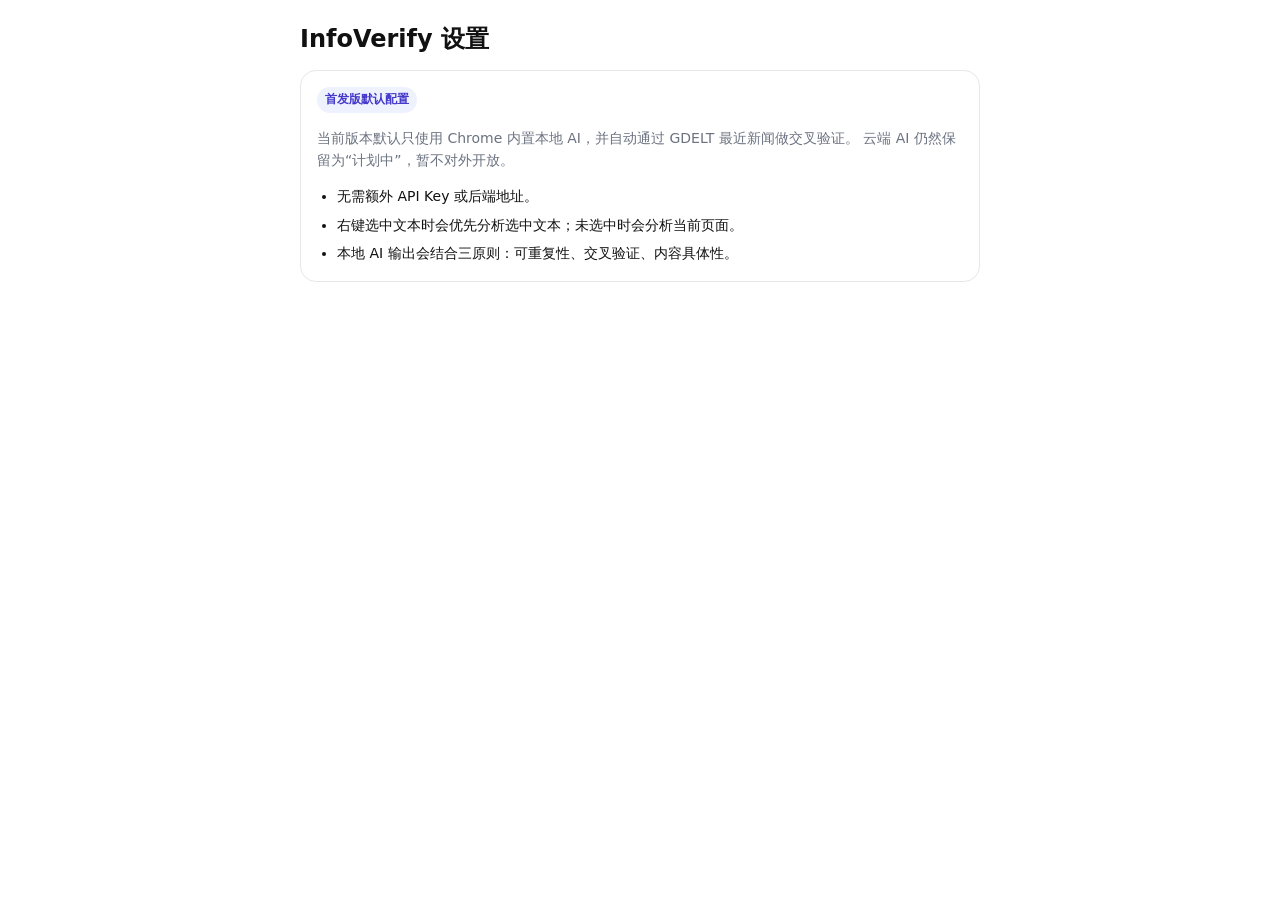
==== apps/infoverify-chrome-extension/src/options/options.html @ 39e0346f "add gdelt and mbfc" ====
<!doctype html>
<html lang="zh-CN">
  <head>
    <meta charset="utf-8" />
    <meta name="viewport" content="width=device-width, initial-scale=1" />
    <title>InfoVerify Options</title>
    <style>
      body {
        font: 14px/1.6 system-ui, -apple-system, Segoe UI, Roboto, Helvetica, Arial;
        padding: 20px;
        max-width: 680px;
        margin: 0 auto;
        color: #111;
      }
      h1 {
        margin: 0 0 12px;
        font-size: 24px;
      }
      .card {
        border: 1px solid #e5e7eb;
        border-radius: 16px;
        padding: 16px;
        background: #fff;
      }
      .muted {
        color: #6b7280;
      }
      .list {
        margin: 12px 0 0;
        padding-left: 20px;
      }
      .list li + li {
        margin-top: 6px;
      }
      .tag {
        display: inline-flex;
        align-items: center;
        padding: 3px 8px;
        border-radius: 999px;
        background: #eef2ff;
        color: #4338ca;
        font-size: 12px;
        font-weight: 600;
      }
    </style>
  </head>
  <body>
    <h1>InfoVerify 设置</h1>
    <div class="card">
      <div class="tag">首发版默认配置</div>
      <p class="muted">
        当前版本默认只使用 Chrome 内置本地 AI，并自动通过 GDELT 最近新闻做交叉验证。
        云端 AI 仍然保留为“计划中”，暂不对外开放。
      </p>
      <ul class="list">
        <li>无需额外 API Key 或后端地址。</li>
        <li>右键选中文本时会优先分析选中文本；未选中时会分析当前页面。</li>
        <li>本地 AI 输出会结合三原则：可重复性、交叉验证、内容具体性。</li>
      </ul>
    </div>
  </body>
</html>
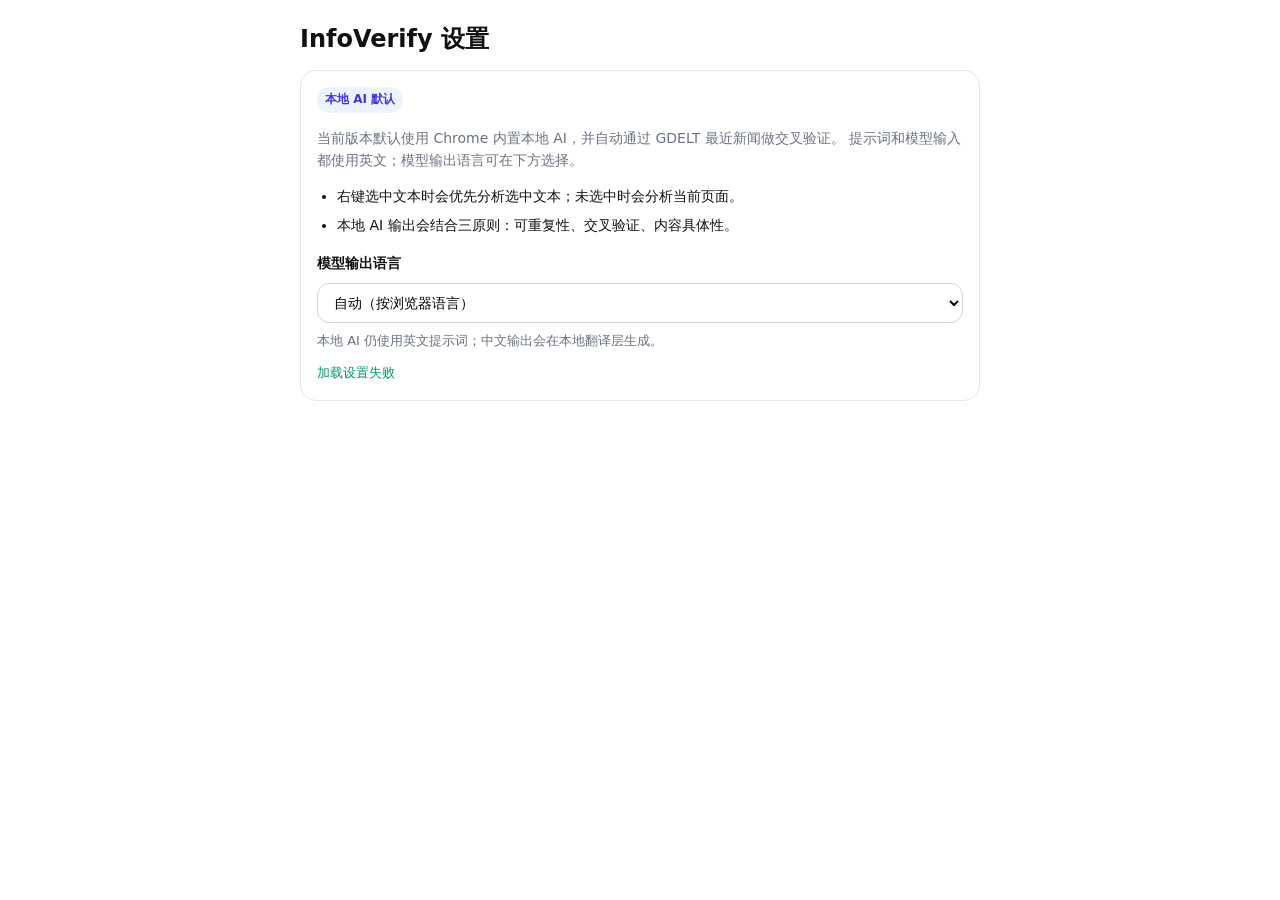
==== commit 096a13a6: "fix bug" ====
--- a/apps/infoverify-chrome-extension/src/options/options.html
+++ b/apps/infoverify-chrome-extension/src/options/options.html
@@ -42,21 +42,60 @@
         font-size: 12px;
         font-weight: 600;
       }
+      .field {
+        margin-top: 16px;
+      }
+      label {
+        display: block;
+        font-weight: 600;
+        margin-bottom: 8px;
+      }
+      select {
+        width: 100%;
+        border: 1px solid #d1d5db;
+        border-radius: 12px;
+        padding: 10px 12px;
+        font: inherit;
+        background: #fff;
+      }
+      .help {
+        margin-top: 8px;
+        color: #6b7280;
+        font-size: 13px;
+      }
+      .status {
+        margin-top: 12px;
+        font-size: 13px;
+        color: #059669;
+        min-height: 1.2em;
+      }
     </style>
   </head>
   <body>
     <h1>InfoVerify 设置</h1>
     <div class="card">
-      <div class="tag">首发版默认配置</div>
+      <div class="tag">本地 AI 默认</div>
       <p class="muted">
-        当前版本默认只使用 Chrome 内置本地 AI，并自动通过 GDELT 最近新闻做交叉验证。
-        云端 AI 仍然保留为“计划中”，暂不对外开放。
+        当前版本默认使用 Chrome 内置本地 AI，并自动通过 GDELT 最近新闻做交叉验证。
+        提示词和模型输入都使用英文；模型输出语言可在下方选择。
       </p>
       <ul class="list">
-        <li>无需额外 API Key 或后端地址。</li>
         <li>右键选中文本时会优先分析选中文本；未选中时会分析当前页面。</li>
         <li>本地 AI 输出会结合三原则：可重复性、交叉验证、内容具体性。</li>
       </ul>
+      <div class="field">
+        <label for="outputLanguage">模型输出语言</label>
+        <select id="outputLanguage">
+          <option value="auto">自动（按浏览器语言）</option>
+          <option value="en">English</option>
+          <option value="es">Español</option>
+          <option value="ja">日本語</option>
+          <option value="zh">中文</option>
+        </select>
+        <div class="help">本地 AI 仍使用英文提示词；中文输出会在本地翻译层生成。</div>
+      </div>
+      <div class="status" id="saveStatus" aria-live="polite"></div>
     </div>
+    <script src="./options.js"></script>
   </body>
 </html>
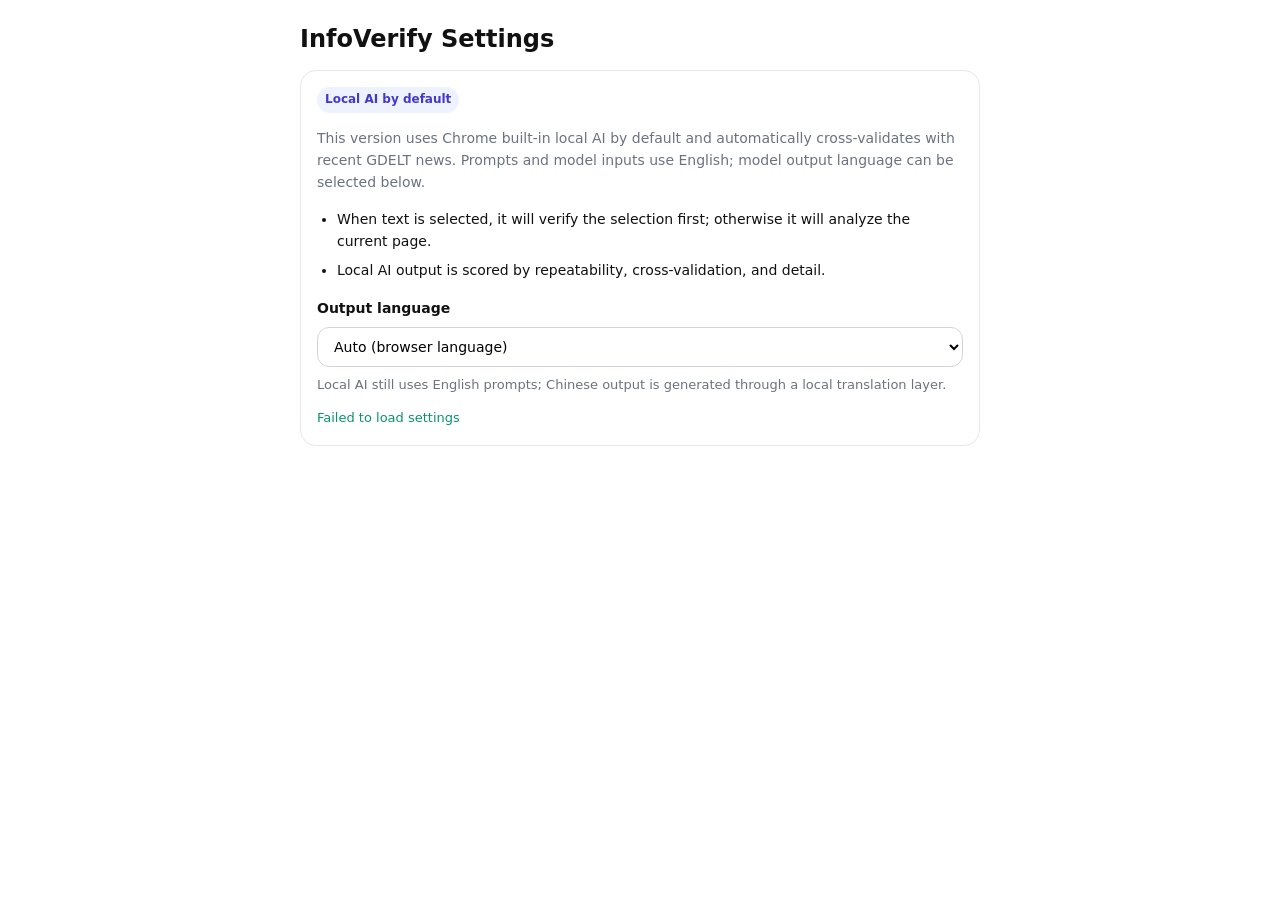
==== commit 7d4e690c: "language" ====
--- a/apps/infoverify-chrome-extension/src/options/options.html
+++ b/apps/infoverify-chrome-extension/src/options/options.html
@@ -1,5 +1,5 @@
 <!doctype html>
-<html lang="zh-CN">
+<html lang="en">
   <head>
     <meta charset="utf-8" />
     <meta name="viewport" content="width=device-width, initial-scale=1" />
@@ -72,27 +72,27 @@
     </style>
   </head>
   <body>
-    <h1>InfoVerify 设置</h1>
+    <h1>InfoVerify Settings</h1>
     <div class="card">
-      <div class="tag">本地 AI 默认</div>
+      <div class="tag">Local AI by default</div>
       <p class="muted">
-        当前版本默认使用 Chrome 内置本地 AI，并自动通过 GDELT 最近新闻做交叉验证。
-        提示词和模型输入都使用英文；模型输出语言可在下方选择。
+        This version uses Chrome built-in local AI by default and automatically cross-validates with recent GDELT news.
+        Prompts and model inputs use English; model output language can be selected below.
       </p>
       <ul class="list">
-        <li>右键选中文本时会优先分析选中文本；未选中时会分析当前页面。</li>
-        <li>本地 AI 输出会结合三原则：可重复性、交叉验证、内容具体性。</li>
+        <li>When text is selected, it will verify the selection first; otherwise it will analyze the current page.</li>
+        <li>Local AI output is scored by repeatability, cross-validation, and detail.</li>
       </ul>
       <div class="field">
-        <label for="outputLanguage">模型输出语言</label>
+        <label for="outputLanguage">Output language</label>
         <select id="outputLanguage">
-          <option value="auto">自动（按浏览器语言）</option>
+          <option value="auto">Auto (browser language)</option>
           <option value="en">English</option>
-          <option value="es">Español</option>
-          <option value="ja">日本語</option>
-          <option value="zh">中文</option>
+          <option value="es">Spanish</option>
+          <option value="ja">Japanese</option>
+          <option value="zh">Chinese</option>
         </select>
-        <div class="help">本地 AI 仍使用英文提示词；中文输出会在本地翻译层生成。</div>
+        <div class="help">Local AI still uses English prompts; Chinese output is generated through a local translation layer.</div>
       </div>
       <div class="status" id="saveStatus" aria-live="polite"></div>
     </div>
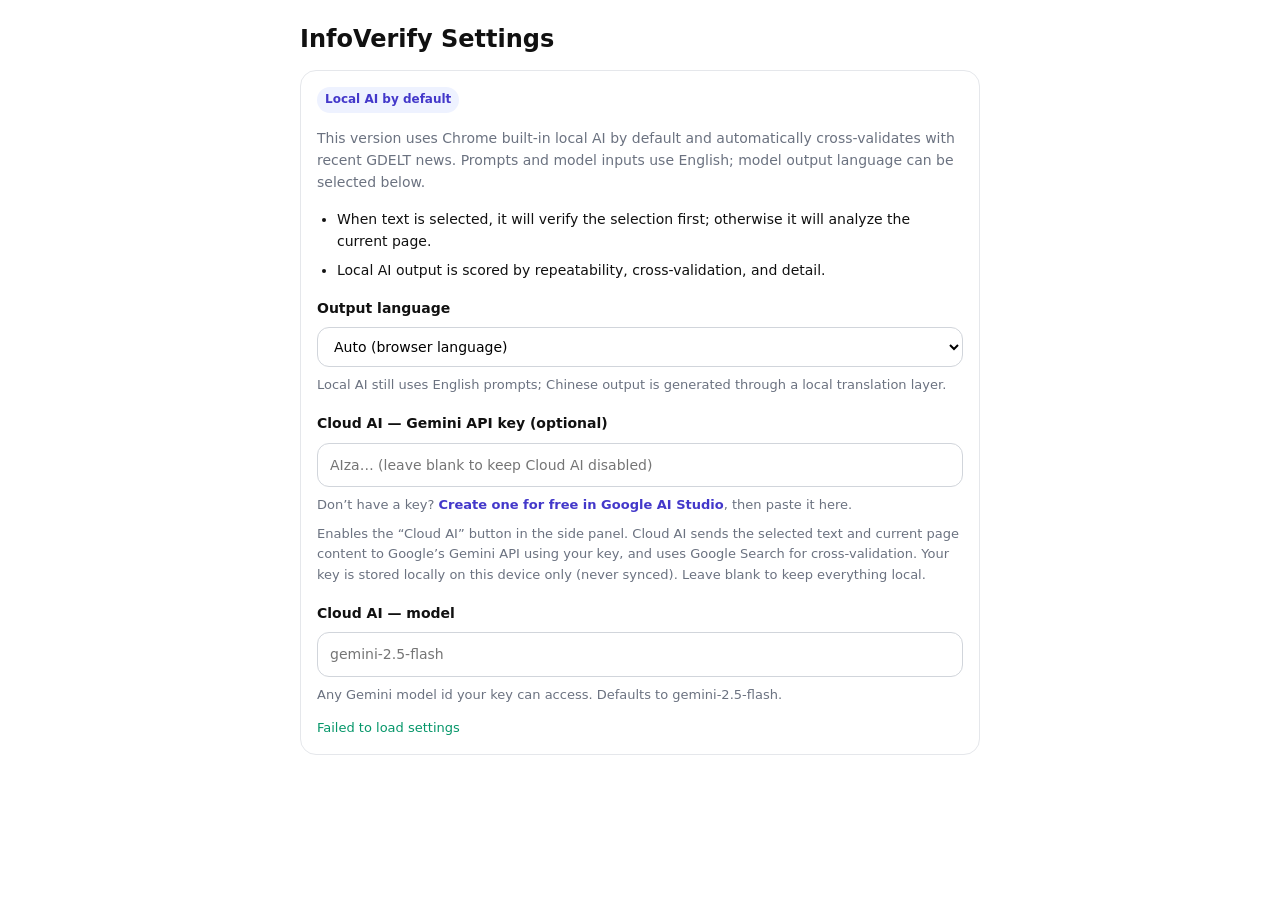
==== commit 0e8458c8: "add could ai" ====
--- a/apps/infoverify-chrome-extension/src/options/options.html
+++ b/apps/infoverify-chrome-extension/src/options/options.html
@@ -50,8 +50,11 @@
         font-weight: 600;
         margin-bottom: 8px;
       }
-      select {
+      select,
+      input[type="text"],
+      input[type="password"] {
         width: 100%;
+        box-sizing: border-box;
         border: 1px solid #d1d5db;
         border-radius: 12px;
         padding: 10px 12px;
@@ -62,6 +65,14 @@
         margin-top: 8px;
         color: #6b7280;
         font-size: 13px;
+      }
+      .help a {
+        color: #4338ca;
+        font-weight: 600;
+        text-decoration: none;
+      }
+      .help a:hover {
+        text-decoration: underline;
       }
       .status {
         margin-top: 12px;
@@ -94,6 +105,26 @@
         </select>
         <div class="help">Local AI still uses English prompts; Chinese output is generated through a local translation layer.</div>
       </div>
+
+      <div class="field">
+        <label for="cloudApiKey">Cloud AI — Gemini API key (optional)</label>
+        <input id="cloudApiKey" type="password" autocomplete="off" spellcheck="false" placeholder="AIza… (leave blank to keep Cloud AI disabled)" />
+        <div class="help">
+          Don’t have a key?
+          <a href="https://aistudio.google.com/apikey" target="_blank" rel="noopener noreferrer">Create one for free in Google AI Studio</a>,
+          then paste it here.
+        </div>
+        <div class="help">
+          Enables the “Cloud AI” button in the side panel. Cloud AI sends the selected text and current page
+          content to Google’s Gemini API using your key, and uses Google Search for cross-validation. Your key
+          is stored locally on this device only (never synced). Leave blank to keep everything local.
+        </div>
+      </div>
+      <div class="field">
+        <label for="cloudModel">Cloud AI — model</label>
+        <input id="cloudModel" type="text" autocomplete="off" spellcheck="false" placeholder="gemini-2.5-flash" />
+        <div class="help">Any Gemini model id your key can access. Defaults to gemini-2.5-flash.</div>
+      </div>
       <div class="status" id="saveStatus" aria-live="polite"></div>
     </div>
     <script src="./options.js"></script>
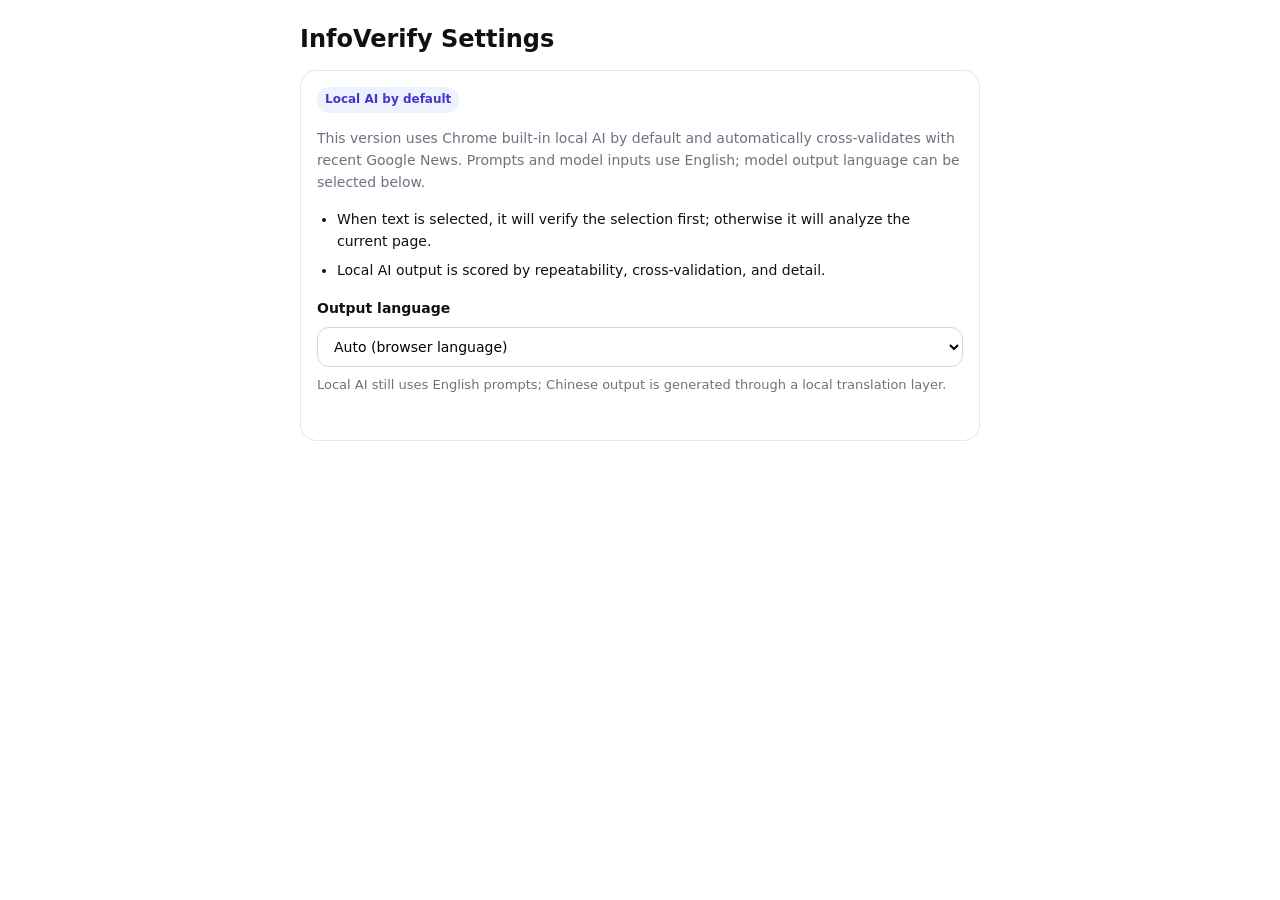
==== commit 51ef2b01: "switch to google news" ====
--- a/apps/infoverify-chrome-extension/src/options/options.html
+++ b/apps/infoverify-chrome-extension/src/options/options.html
@@ -50,11 +50,8 @@
         font-weight: 600;
         margin-bottom: 8px;
       }
-      select,
-      input[type="text"],
-      input[type="password"] {
+      select {
         width: 100%;
-        box-sizing: border-box;
         border: 1px solid #d1d5db;
         border-radius: 12px;
         padding: 10px 12px;
@@ -65,14 +62,6 @@
         margin-top: 8px;
         color: #6b7280;
         font-size: 13px;
-      }
-      .help a {
-        color: #4338ca;
-        font-weight: 600;
-        text-decoration: none;
-      }
-      .help a:hover {
-        text-decoration: underline;
       }
       .status {
         margin-top: 12px;
@@ -87,7 +76,7 @@
     <div class="card">
       <div class="tag">Local AI by default</div>
       <p class="muted">
-        This version uses Chrome built-in local AI by default and automatically cross-validates with recent GDELT news.
+        This version uses Chrome built-in local AI by default and automatically cross-validates with recent Google News.
         Prompts and model inputs use English; model output language can be selected below.
       </p>
       <ul class="list">
@@ -105,26 +94,6 @@
         </select>
         <div class="help">Local AI still uses English prompts; Chinese output is generated through a local translation layer.</div>
       </div>
-
-      <div class="field">
-        <label for="cloudApiKey">Cloud AI — Gemini API key (optional)</label>
-        <input id="cloudApiKey" type="password" autocomplete="off" spellcheck="false" placeholder="AIza… (leave blank to keep Cloud AI disabled)" />
-        <div class="help">
-          Don’t have a key?
-          <a href="https://aistudio.google.com/apikey" target="_blank" rel="noopener noreferrer">Create one for free in Google AI Studio</a>,
-          then paste it here.
-        </div>
-        <div class="help">
-          Enables the “Cloud AI” button in the side panel. Cloud AI sends the selected text and current page
-          content to Google’s Gemini API using your key, and uses Google Search for cross-validation. Your key
-          is stored locally on this device only (never synced). Leave blank to keep everything local.
-        </div>
-      </div>
-      <div class="field">
-        <label for="cloudModel">Cloud AI — model</label>
-        <input id="cloudModel" type="text" autocomplete="off" spellcheck="false" placeholder="gemini-2.5-flash" />
-        <div class="help">Any Gemini model id your key can access. Defaults to gemini-2.5-flash.</div>
-      </div>
       <div class="status" id="saveStatus" aria-live="polite"></div>
     </div>
     <script src="./options.js"></script>
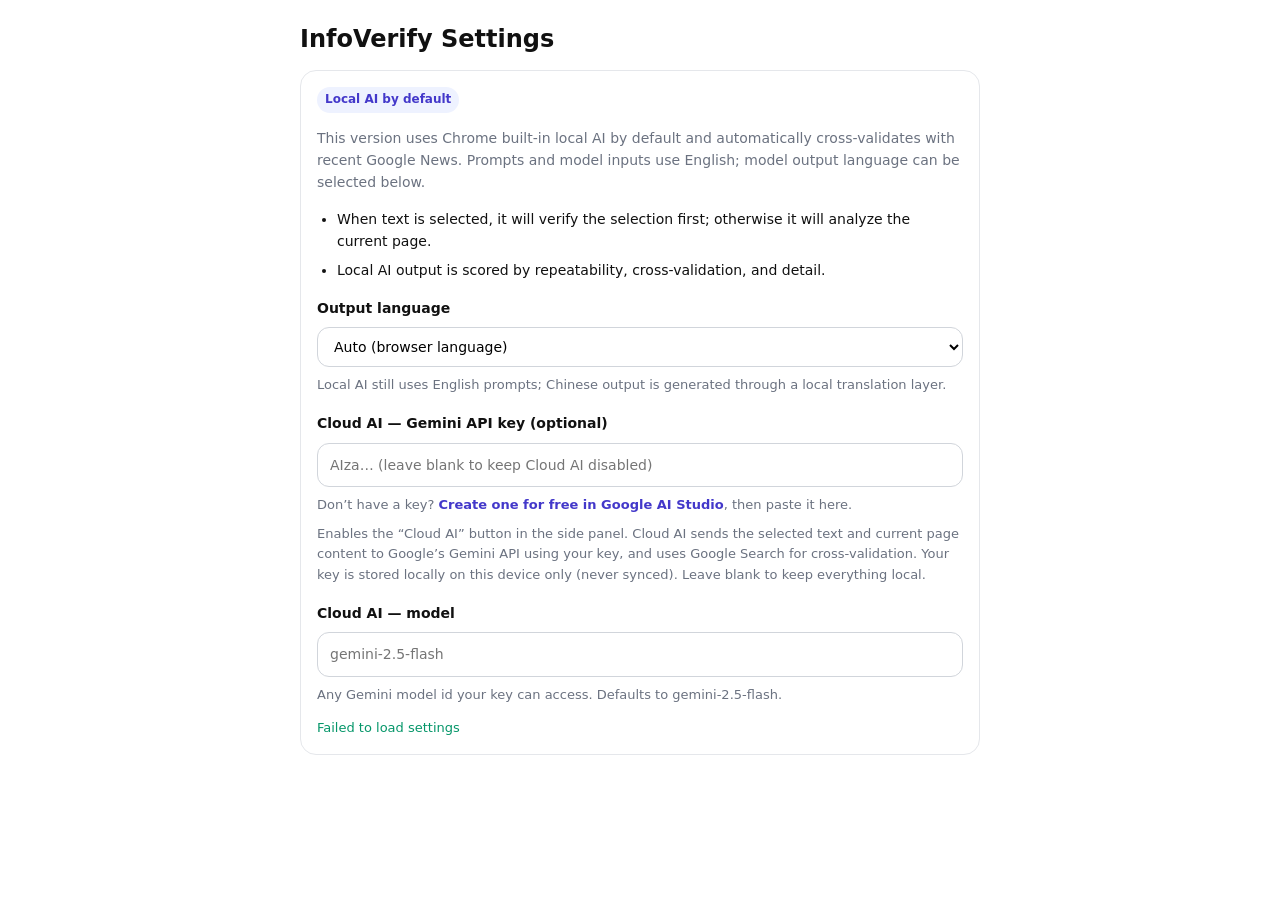
==== commit cb1a5c0c: "merge Google News RSS support" ====
--- a/apps/infoverify-chrome-extension/src/options/options.html
+++ b/apps/infoverify-chrome-extension/src/options/options.html
@@ -50,8 +50,11 @@
         font-weight: 600;
         margin-bottom: 8px;
       }
-      select {
+      select,
+      input[type="text"],
+      input[type="password"] {
         width: 100%;
+        box-sizing: border-box;
         border: 1px solid #d1d5db;
         border-radius: 12px;
         padding: 10px 12px;
@@ -62,6 +65,14 @@
         margin-top: 8px;
         color: #6b7280;
         font-size: 13px;
+      }
+      .help a {
+        color: #4338ca;
+        font-weight: 600;
+        text-decoration: none;
+      }
+      .help a:hover {
+        text-decoration: underline;
       }
       .status {
         margin-top: 12px;
@@ -94,6 +105,26 @@
         </select>
         <div class="help">Local AI still uses English prompts; Chinese output is generated through a local translation layer.</div>
       </div>
+
+      <div class="field">
+        <label for="cloudApiKey">Cloud AI — Gemini API key (optional)</label>
+        <input id="cloudApiKey" type="password" autocomplete="off" spellcheck="false" placeholder="AIza… (leave blank to keep Cloud AI disabled)" />
+        <div class="help">
+          Don’t have a key?
+          <a href="https://aistudio.google.com/apikey" target="_blank" rel="noopener noreferrer">Create one for free in Google AI Studio</a>,
+          then paste it here.
+        </div>
+        <div class="help">
+          Enables the “Cloud AI” button in the side panel. Cloud AI sends the selected text and current page
+          content to Google’s Gemini API using your key, and uses Google Search for cross-validation. Your key
+          is stored locally on this device only (never synced). Leave blank to keep everything local.
+        </div>
+      </div>
+      <div class="field">
+        <label for="cloudModel">Cloud AI — model</label>
+        <input id="cloudModel" type="text" autocomplete="off" spellcheck="false" placeholder="gemini-2.5-flash" />
+        <div class="help">Any Gemini model id your key can access. Defaults to gemini-2.5-flash.</div>
+      </div>
       <div class="status" id="saveStatus" aria-live="polite"></div>
     </div>
     <script src="./options.js"></script>
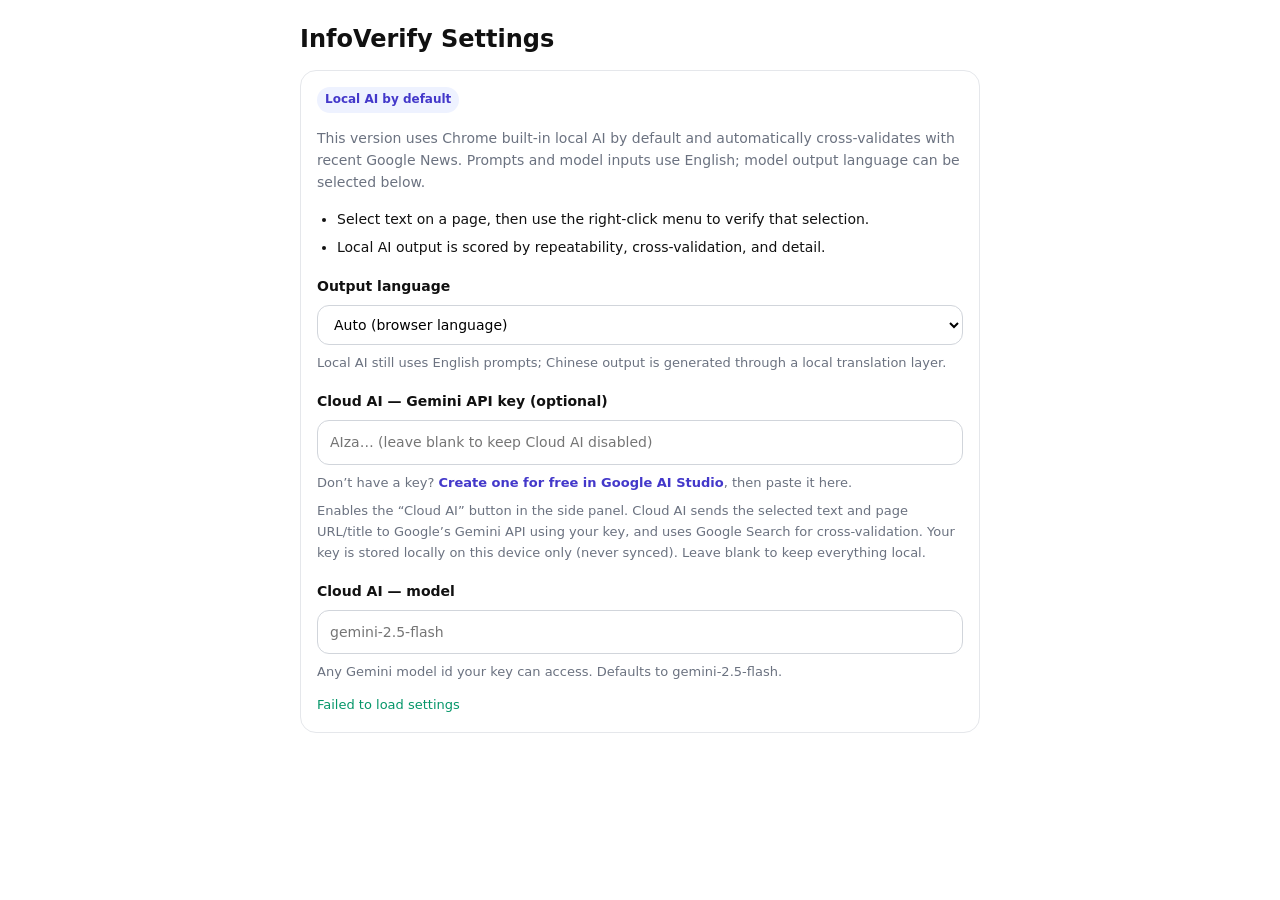
==== commit 3dae71f1: "remove page text read" ====
--- a/apps/infoverify-chrome-extension/src/options/options.html
+++ b/apps/infoverify-chrome-extension/src/options/options.html
@@ -91,7 +91,7 @@
         Prompts and model inputs use English; model output language can be selected below.
       </p>
       <ul class="list">
-        <li>When text is selected, it will verify the selection first; otherwise it will analyze the current page.</li>
+        <li>Select text on a page, then use the right-click menu to verify that selection.</li>
         <li>Local AI output is scored by repeatability, cross-validation, and detail.</li>
       </ul>
       <div class="field">
@@ -115,8 +115,8 @@
           then paste it here.
         </div>
         <div class="help">
-          Enables the “Cloud AI” button in the side panel. Cloud AI sends the selected text and current page
-          content to Google’s Gemini API using your key, and uses Google Search for cross-validation. Your key
+          Enables the “Cloud AI” button in the side panel. Cloud AI sends the selected text and page URL/title
+          to Google’s Gemini API using your key, and uses Google Search for cross-validation. Your key
           is stored locally on this device only (never synced). Leave blank to keep everything local.
         </div>
       </div>
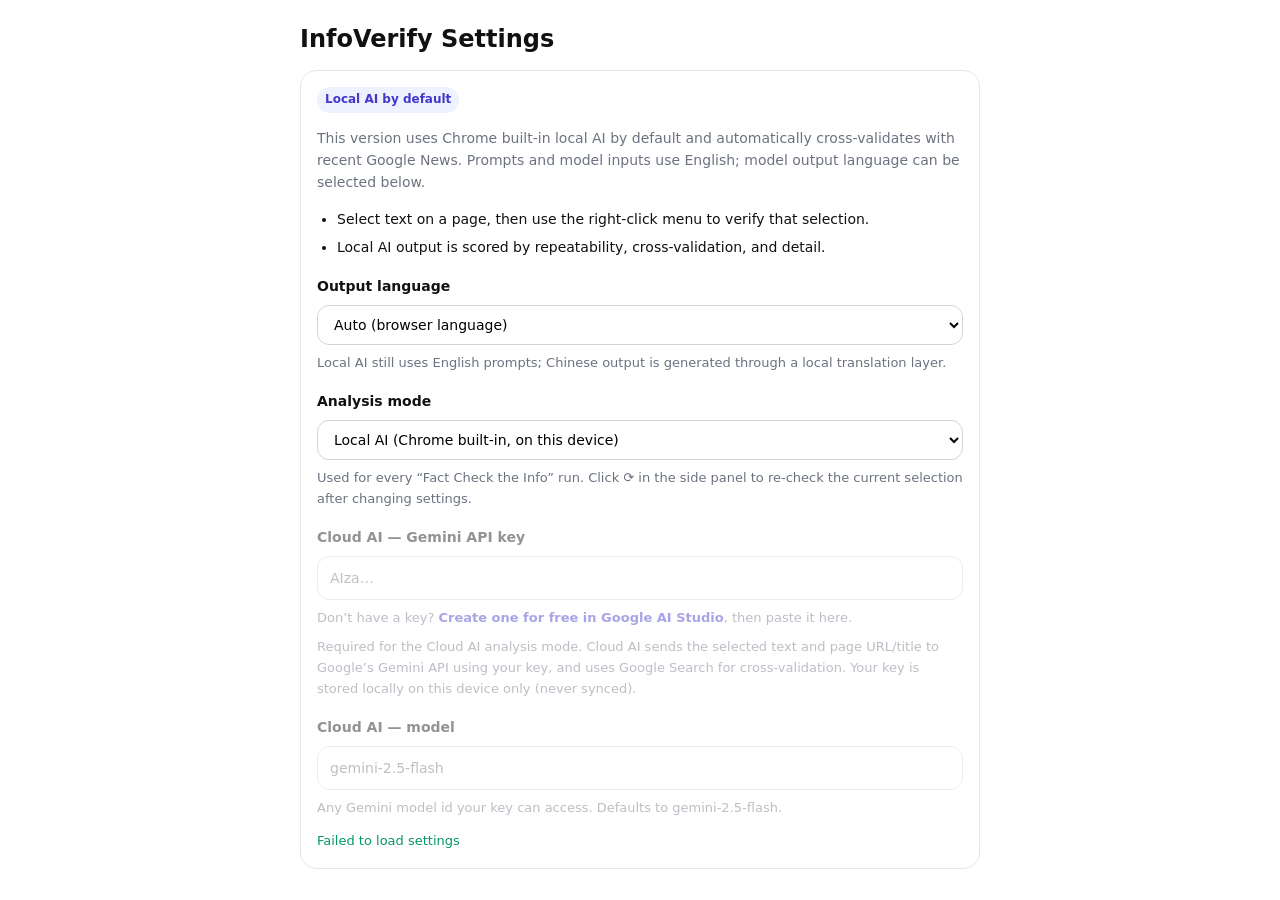
==== commit 4e9cb4b1: "improve ui" ====
--- a/apps/infoverify-chrome-extension/src/options/options.html
+++ b/apps/infoverify-chrome-extension/src/options/options.html
@@ -61,6 +61,18 @@
         font: inherit;
         background: #fff;
       }
+      .cloudFields {
+        margin: 0;
+        padding: 0;
+        border: 0;
+        min-width: 0;
+      }
+
+      /* Cloud AI key and model only matter in Cloud AI mode. */
+      .cloudFields:disabled {
+        opacity: 0.45;
+      }
+
       .help {
         margin-top: 8px;
         color: #6b7280;
@@ -107,17 +119,27 @@
       </div>
 
       <div class="field">
-        <label for="cloudApiKey">Cloud AI — Gemini API key (optional)</label>
-        <input id="cloudApiKey" type="password" autocomplete="off" spellcheck="false" placeholder="AIza… (leave blank to keep Cloud AI disabled)" />
+        <label for="analysisMode">Analysis mode</label>
+        <select id="analysisMode">
+          <option value="local">Local AI (Chrome built-in, on this device)</option>
+          <option value="cloud">Cloud AI (Gemini + Google Search, needs an API key)</option>
+        </select>
+        <div class="help">Used for every “Fact Check the Info” run. Click ⟳ in the side panel to re-check the current selection after changing settings.</div>
+      </div>
+
+      <fieldset class="cloudFields" id="cloudFields">
+      <div class="field">
+        <label for="cloudApiKey">Cloud AI — Gemini API key</label>
+        <input id="cloudApiKey" type="password" autocomplete="off" spellcheck="false" placeholder="AIza…" />
         <div class="help">
           Don’t have a key?
           <a href="https://aistudio.google.com/apikey" target="_blank" rel="noopener noreferrer">Create one for free in Google AI Studio</a>,
           then paste it here.
         </div>
         <div class="help">
-          Enables the “Cloud AI” button in the side panel. Cloud AI sends the selected text and page URL/title
+          Required for the Cloud AI analysis mode. Cloud AI sends the selected text and page URL/title
           to Google’s Gemini API using your key, and uses Google Search for cross-validation. Your key
-          is stored locally on this device only (never synced). Leave blank to keep everything local.
+          is stored locally on this device only (never synced).
         </div>
       </div>
       <div class="field">
@@ -125,6 +147,7 @@
         <input id="cloudModel" type="text" autocomplete="off" spellcheck="false" placeholder="gemini-2.5-flash" />
         <div class="help">Any Gemini model id your key can access. Defaults to gemini-2.5-flash.</div>
       </div>
+      </fieldset>
       <div class="status" id="saveStatus" aria-live="polite"></div>
     </div>
     <script src="./options.js"></script>
